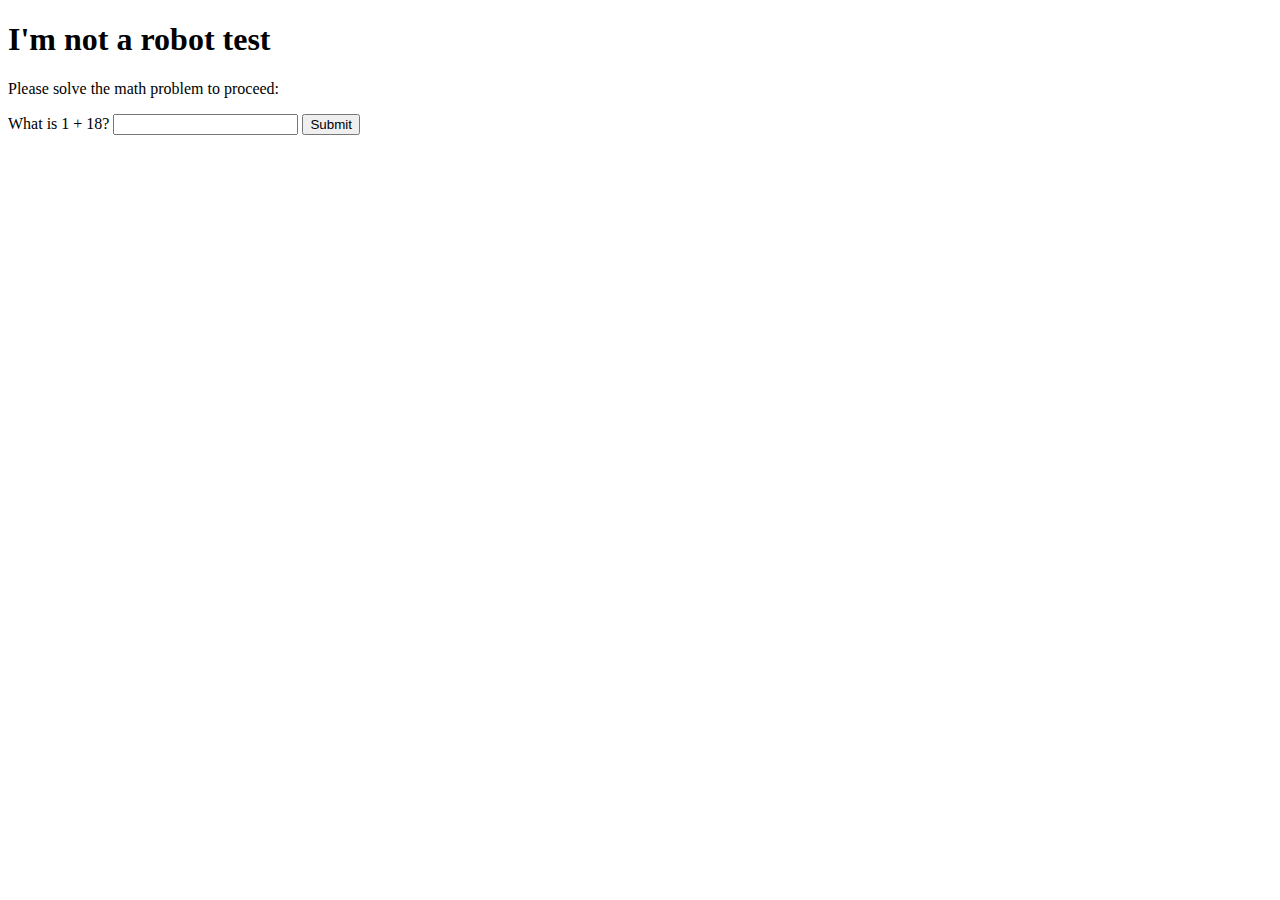
==== index.html @ 7ec25da5 "Create index.html" ====
<!DOCTYPE html>
<html lang="en">
<head>
    <meta charset="UTF-8">
    <meta name="viewport" content="width=device-width, initial-scale=1.0">
    <title>April Fools</title>
    <link rel="stylesheet" href="styles.css">
</head>
<body>
    <h1>I'm not a robot test</h1>
    <p>Please solve the math problem to proceed:</p>
    <form id="robot-form">
        <label for="question">What is 1 + 18?</label>
        <input type="number" id="answer" name="answer" required>
        <button type="submit">Submit</button>
    </form>
    <script src="script.js"></script>
</body>
</html>
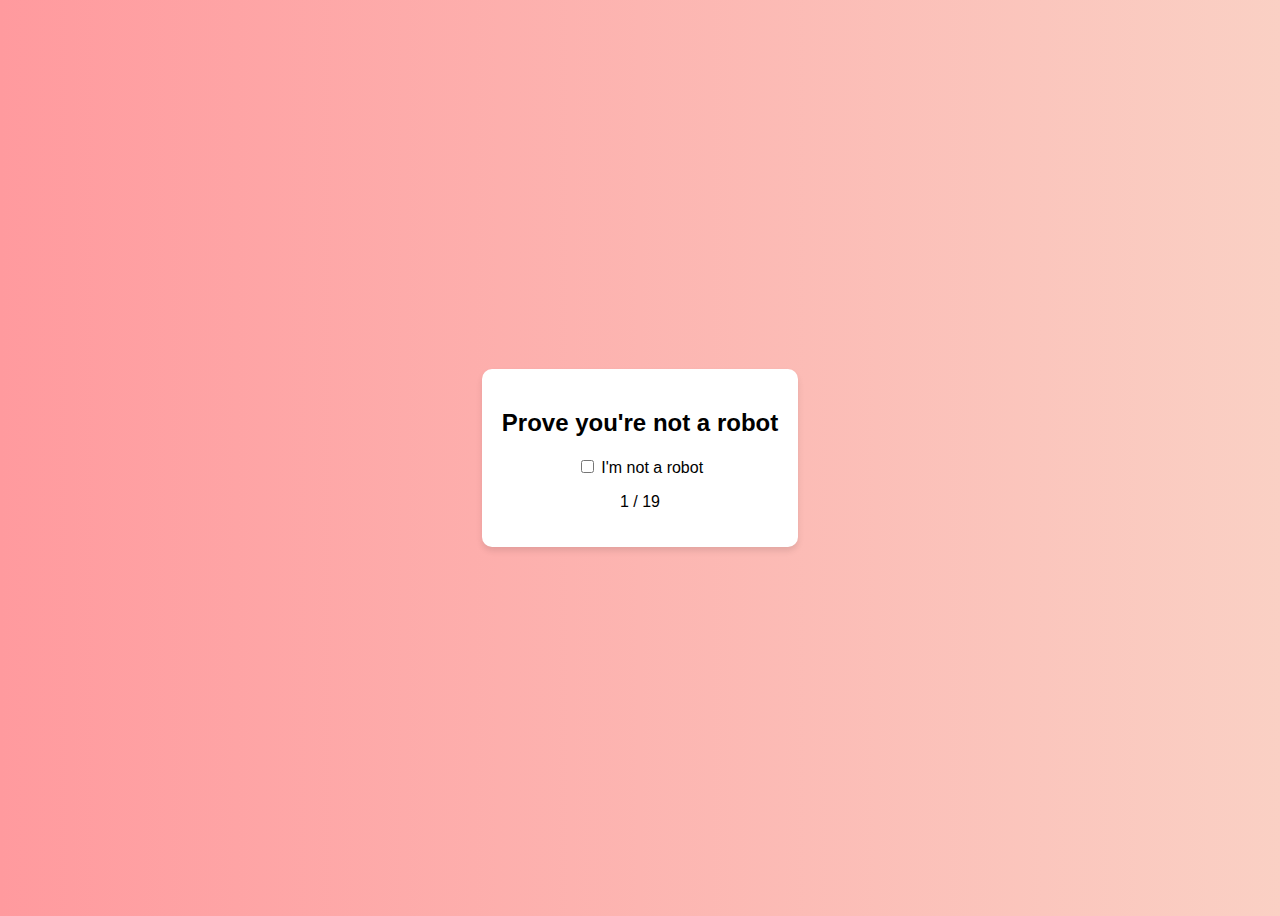
==== commit d6efa310: "Update index.html" ====
--- a/index.html
+++ b/index.html
@@ -1,19 +1,57 @@
-<!DOCTYPE html>
-<html lang="en">
+<!DOCTYPE html><html lang="en">
 <head>
     <meta charset="UTF-8">
     <meta name="viewport" content="width=device-width, initial-scale=1.0">
-    <title>April Fools</title>
-    <link rel="stylesheet" href="styles.css">
+    <title>Not a Robot Test</title>
+    <style>
+        body {
+            display: flex;
+            justify-content: center;
+            align-items: center;
+            height: 100vh;
+            background: linear-gradient(to right, #ff9a9e, #fad0c4);
+            font-family: Arial, sans-serif;
+            text-align: center;
+        }
+        .captcha-box {
+            background: white;
+            padding: 20px;
+            border-radius: 10px;
+            box-shadow: 0px 4px 6px rgba(0, 0, 0, 0.1);
+        }
+        .hidden { display: none; }
+        .celebration {
+            font-size: 2em;
+            animation: pop 0.5s infinite alternate;
+        }
+        @keyframes pop {
+            0% { transform: scale(1); }
+            100% { transform: scale(1.2); }
+        }
+    </style>
 </head>
 <body>
-    <h1>I'm not a robot test</h1>
-    <p>Please solve the math problem to proceed:</p>
-    <form id="robot-form">
-        <label for="question">What is 1 + 18?</label>
-        <input type="number" id="answer" name="answer" required>
-        <button type="submit">Submit</button>
-    </form>
-    <script src="script.js"></script>
+    <div id="captcha-container" class="captcha-box">
+        <h2>Prove you're not a robot</h2>
+        <input type="checkbox" id="captcha" onclick="nextCaptcha()"> I'm not a robot
+        <p id="progress">1 / 19</p>
+    </div><div id="final-page" class="hidden">
+    <h1 class="celebration">🎉 April Fools! 🎉</h1>
+</div>
+
+<script>
+    let count = 1;
+    function nextCaptcha() {
+        if (count < 19) {
+            count++;
+            document.getElementById('progress').innerText = count + " / 19";
+            document.getElementById('captcha').checked = false;
+        } else {
+            document.getElementById('captcha-container').classList.add('hidden');
+            document.getElementById('final-page').classList.remove('hidden');
+        }
+    }
+</script>
+
 </body>
 </html>
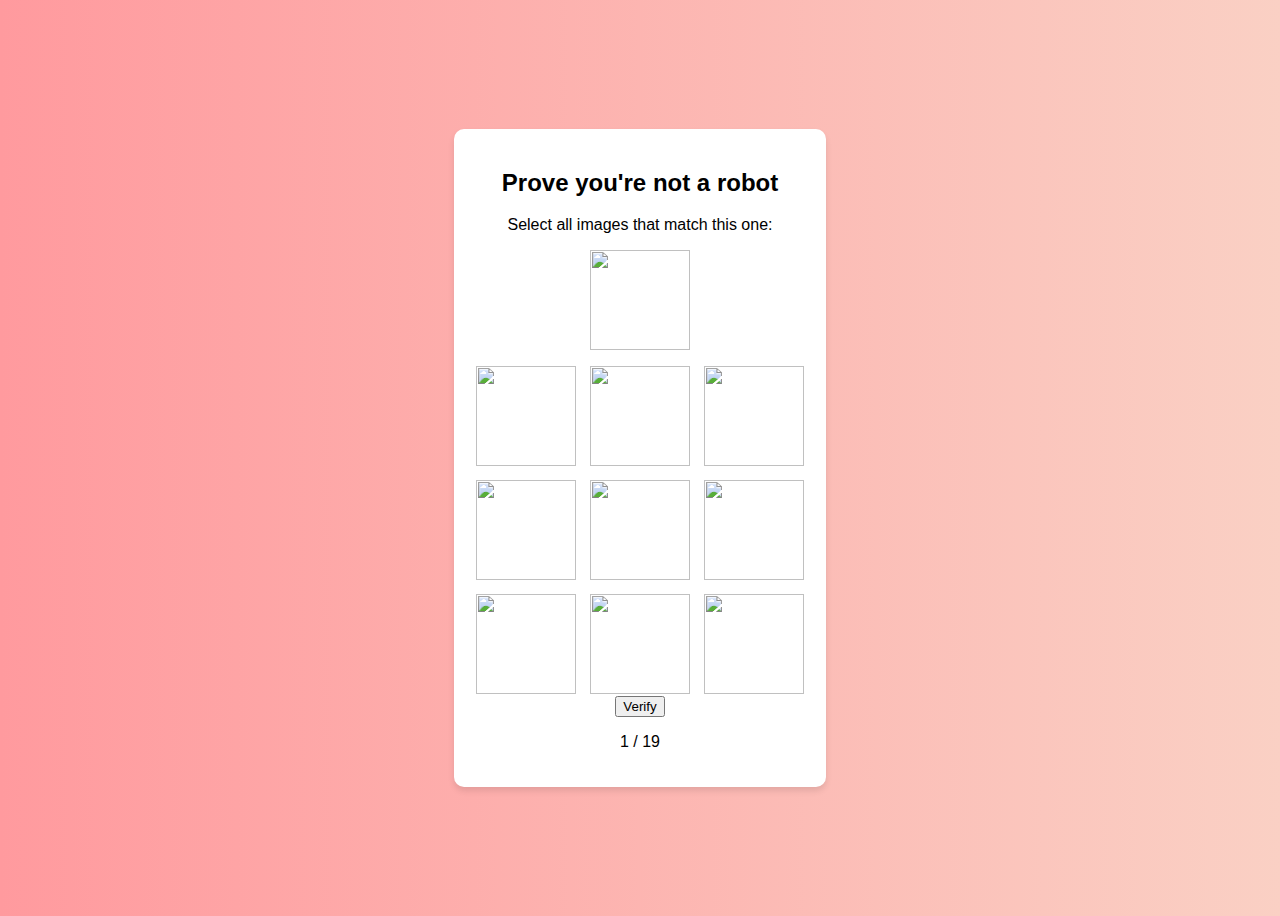
==== commit 1f5a8773: "Update index.html" ====
--- a/index.html
+++ b/index.html
@@ -28,29 +28,64 @@
             0% { transform: scale(1); }
             100% { transform: scale(1.2); }
         }
+        .grid {
+            display: grid;
+            grid-template-columns: repeat(3, 1fr);
+            gap: 10px;
+            margin-top: 10px;
+        }
+        .grid img {
+            width: 100px;
+            height: 100px;
+            cursor: pointer;
+            border: 2px solid transparent;
+        }
+        .grid img.selected {
+            border-color: green;
+        }
     </style>
 </head>
 <body>
     <div id="captcha-container" class="captcha-box">
         <h2>Prove you're not a robot</h2>
-        <input type="checkbox" id="captcha" onclick="nextCaptcha()"> I'm not a robot
+        <p>Select all images that match this one:</p>
+        <img id="target-image" src="" width="100" height="100">
+        <div class="grid" id="image-grid"></div>
+        <button onclick="nextCaptcha()">Verify</button>
         <p id="progress">1 / 19</p>
     </div><div id="final-page" class="hidden">
     <h1 class="celebration">🎉 April Fools! 🎉</h1>
 </div>
 
 <script>
+    const images = [
+        "cat1.jpg", "cat2.jpg", "cat3.jpg", "dog1.jpg", "dog2.jpg", "dog3.jpg", "rabbit.jpg", "hamster.jpg", "plant.jpg"
+    ];
     let count = 1;
+    function loadCaptcha() {
+        let grid = document.getElementById('image-grid');
+        grid.innerHTML = "";
+        let shuffled = images.sort(() => 0.5 - Math.random());
+        let target = shuffled[0];
+        document.getElementById('target-image').src = target;
+        shuffled.forEach(src => {
+            let img = document.createElement('img');
+            img.src = src;
+            img.onclick = () => img.classList.toggle('selected');
+            grid.appendChild(img);
+        });
+    }
     function nextCaptcha() {
         if (count < 19) {
             count++;
             document.getElementById('progress').innerText = count + " / 19";
-            document.getElementById('captcha').checked = false;
+            loadCaptcha();
         } else {
             document.getElementById('captcha-container').classList.add('hidden');
             document.getElementById('final-page').classList.remove('hidden');
         }
     }
+    loadCaptcha();
 </script>
 
 </body>
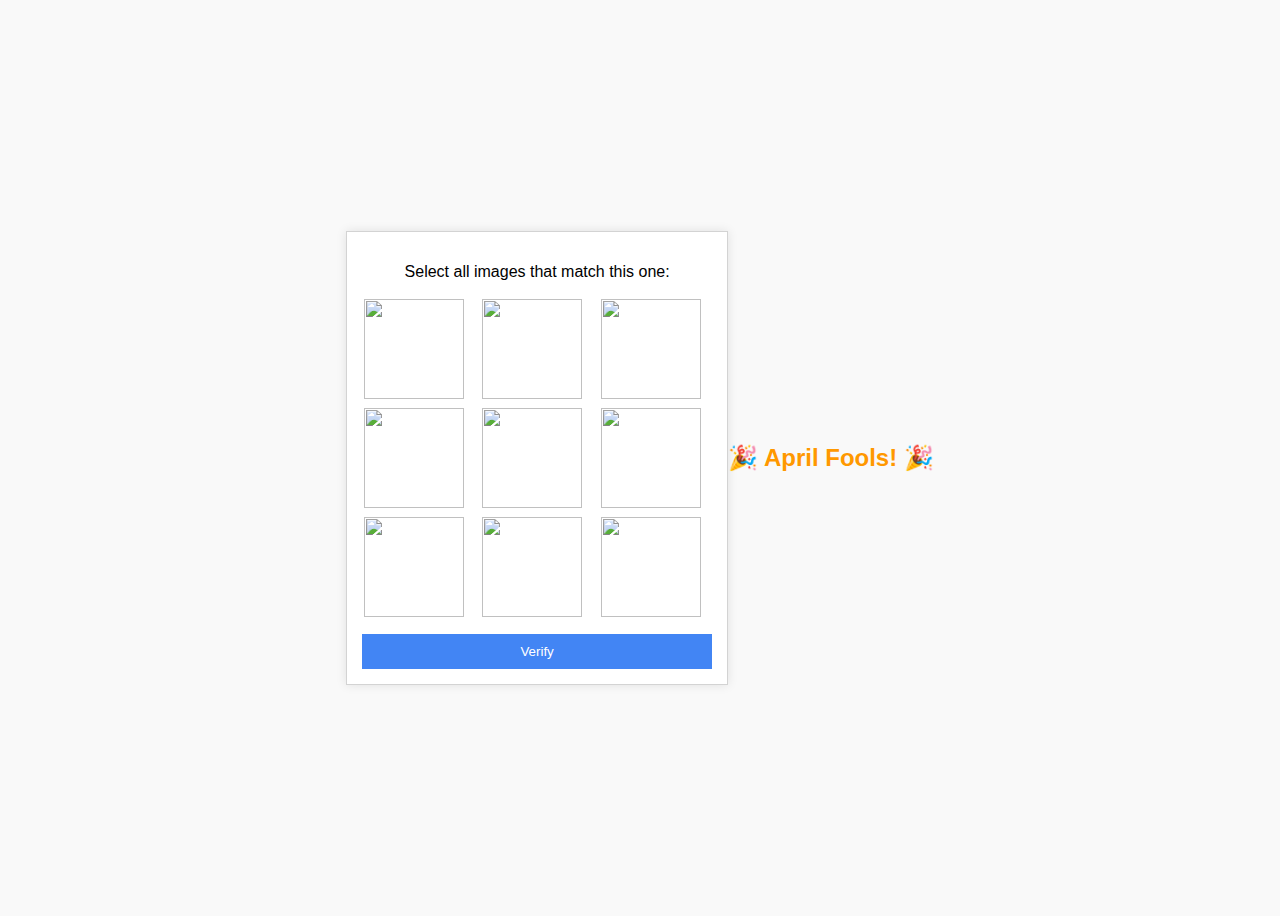
==== commit f8b22f3f: "Update index.html" ====
--- a/index.html
+++ b/index.html
@@ -2,87 +2,95 @@
 <head>
     <meta charset="UTF-8">
     <meta name="viewport" content="width=device-width, initial-scale=1.0">
-    <title>Not a Robot Test</title>
+    <title>Advanced Robot Detector</title>
     <style>
         body {
             display: flex;
             justify-content: center;
             align-items: center;
             height: 100vh;
-            background: linear-gradient(to right, #ff9a9e, #fad0c4);
+            background-color: #f9f9f9;
             font-family: Arial, sans-serif;
+        }
+        .captcha-container {
+            background: white;
+            border: 1px solid #d3d3d3;
+            padding: 15px;
+            width: 350px;
+            box-shadow: 0px 0px 10px rgba(0,0,0,0.1);
             text-align: center;
         }
-        .captcha-box {
-            background: white;
-            padding: 20px;
-            border-radius: 10px;
-            box-shadow: 0px 4px 6px rgba(0, 0, 0, 0.1);
-        }
-        .hidden { display: none; }
-        .celebration {
-            font-size: 2em;
-            animation: pop 0.5s infinite alternate;
-        }
-        @keyframes pop {
-            0% { transform: scale(1); }
-            100% { transform: scale(1.2); }
-        }
-        .grid {
+        .captcha-images {
             display: grid;
             grid-template-columns: repeat(3, 1fr);
-            gap: 10px;
+            gap: 5px;
             margin-top: 10px;
         }
-        .grid img {
+        .captcha-images img {
             width: 100px;
             height: 100px;
             cursor: pointer;
             border: 2px solid transparent;
         }
-        .grid img.selected {
-            border-color: green;
+        .captcha-images img.selected {
+            border: 2px solid blue;
+        }
+        .verify-btn {
+            margin-top: 15px;
+            padding: 10px;
+            background-color: #4285f4;
+            color: white;
+            border: none;
+            cursor: pointer;
+            width: 100%;
+        }
+        .hidden {
+            display: none;
+        }
+        .final-page {
+            display: flex;
+            justify-content: center;
+            align-items: center;
+            height: 100vh;
+            font-size: 24px;
+            font-weight: bold;
+            color: #ff9800;
+            animation: sparkle 1s infinite alternate;
+        }
+        @keyframes sparkle {
+            0% { transform: scale(1); }
+            100% { transform: scale(1.1); }
         }
     </style>
 </head>
 <body>
-    <div id="captcha-container" class="captcha-box">
-        <h2>Prove you're not a robot</h2>
+    <div class="captcha-container" id="captcha">
         <p>Select all images that match this one:</p>
-        <img id="target-image" src="" width="100" height="100">
-        <div class="grid" id="image-grid"></div>
-        <button onclick="nextCaptcha()">Verify</button>
-        <p id="progress">1 / 19</p>
-    </div><div id="final-page" class="hidden">
-    <h1 class="celebration">🎉 April Fools! 🎉</h1>
-</div>
-
-<script>
-    const images = [
-        "cat1.jpg", "cat2.jpg", "cat3.jpg", "dog1.jpg", "dog2.jpg", "dog3.jpg", "rabbit.jpg", "hamster.jpg", "plant.jpg"
-    ];
-    let count = 1;
+        <div class="captcha-images" id="images"></div>
+        <button class="verify-btn" onclick="nextTest()">Verify</button>
+    </div>
+    <div class="final-page hidden" id="final">
+        🎉 April Fools! 🎉
+    </div><script>
+    let testCount = 0;
+    const maxTests = 19;
     function loadCaptcha() {
-        let grid = document.getElementById('image-grid');
-        grid.innerHTML = "";
-        let shuffled = images.sort(() => 0.5 - Math.random());
-        let target = shuffled[0];
-        document.getElementById('target-image').src = target;
-        shuffled.forEach(src => {
-            let img = document.createElement('img');
-            img.src = src;
+        const images = document.getElementById('images');
+        images.innerHTML = '';
+        for (let i = 0; i < 9; i++) {
+            const img = document.createElement('img');
+            img.src = `https://picsum.photos/100/100?random=${Math.random()}`;
             img.onclick = () => img.classList.toggle('selected');
-            grid.appendChild(img);
-        });
+            images.appendChild(img);
+        }
     }
-    function nextCaptcha() {
-        if (count < 19) {
-            count++;
-            document.getElementById('progress').innerText = count + " / 19";
+    function nextTest() {
+        testCount++;
+        if (testCount < maxTests) {
             loadCaptcha();
         } else {
-            document.getElementById('captcha-container').classList.add('hidden');
-            document.getElementById('final-page').classList.remove('hidden');
+            document.getElementById('captcha').classList.add('hidden');
+            document.getElementById('final').classList.remove('hidden');
         }
     }
     loadCaptcha();
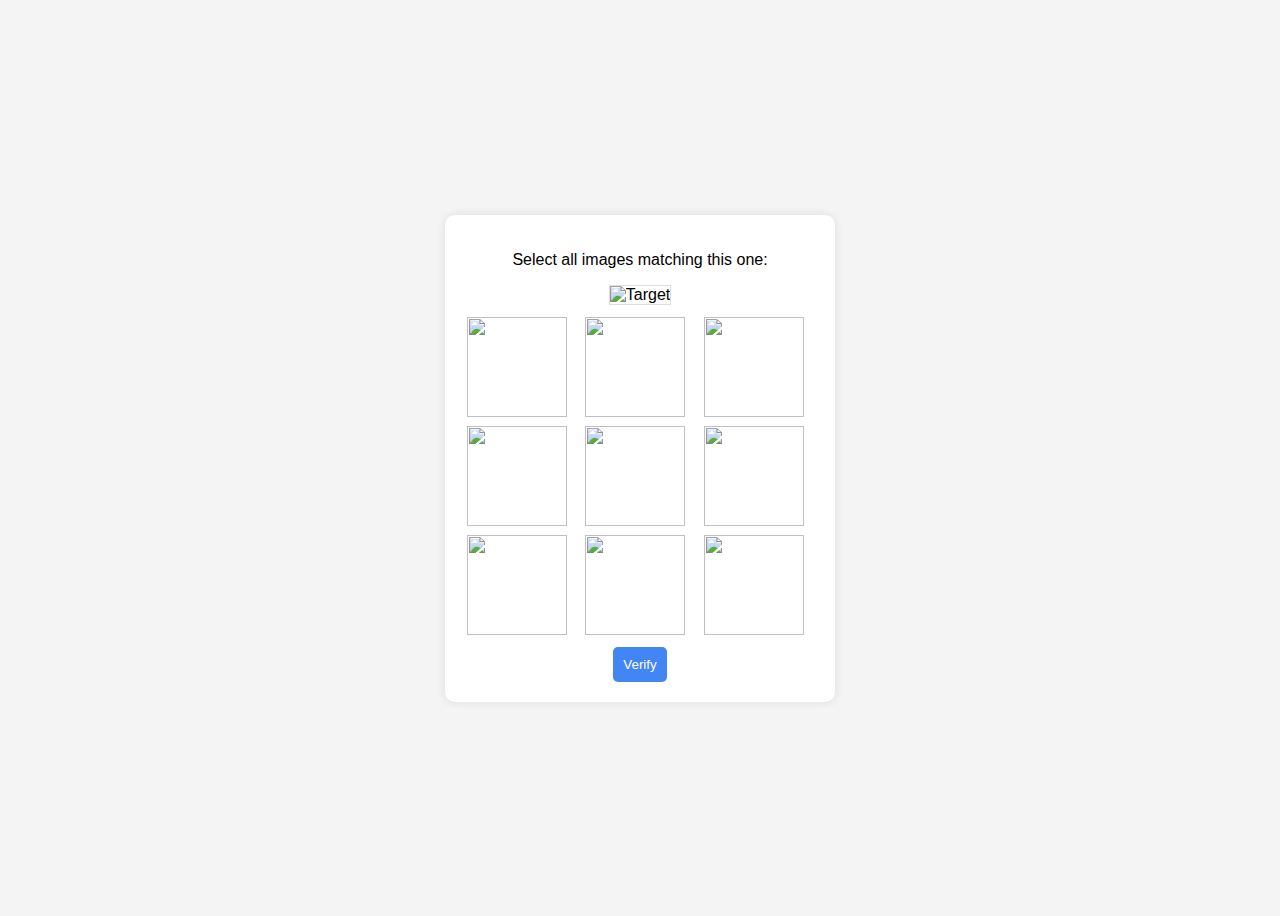
==== commit 381a178b: "Update index.html" ====
--- a/index.html
+++ b/index.html
@@ -5,19 +5,19 @@
     <title>Advanced Robot Detector</title>
     <style>
         body {
+            font-family: Arial, sans-serif;
             display: flex;
             justify-content: center;
             align-items: center;
             height: 100vh;
-            background-color: #f9f9f9;
-            font-family: Arial, sans-serif;
+            background-color: #f4f4f4;
         }
         .captcha-container {
+            width: 350px;
             background: white;
-            border: 1px solid #d3d3d3;
-            padding: 15px;
-            width: 350px;
-            box-shadow: 0px 0px 10px rgba(0,0,0,0.1);
+            padding: 20px;
+            border-radius: 10px;
+            box-shadow: 0px 0px 10px rgba(0, 0, 0, 0.1);
             text-align: center;
         }
         .captcha-images {
@@ -35,64 +35,53 @@
         .captcha-images img.selected {
             border: 2px solid blue;
         }
-        .verify-btn {
-            margin-top: 15px;
-            padding: 10px;
+        button {
             background-color: #4285f4;
             color: white;
             border: none;
+            padding: 10px;
+            border-radius: 5px;
             cursor: pointer;
-            width: 100%;
+            margin-top: 10px;
         }
         .hidden {
             display: none;
         }
-        .final-page {
-            display: flex;
-            justify-content: center;
-            align-items: center;
-            height: 100vh;
-            font-size: 24px;
-            font-weight: bold;
-            color: #ff9800;
-            animation: sparkle 1s infinite alternate;
-        }
-        @keyframes sparkle {
-            0% { transform: scale(1); }
-            100% { transform: scale(1.1); }
-        }
     </style>
 </head>
 <body>
-    <div class="captcha-container" id="captcha">
-        <p>Select all images that match this one:</p>
-        <div class="captcha-images" id="images"></div>
-        <button class="verify-btn" onclick="nextTest()">Verify</button>
+    <div class="captcha-container" id="captchaContainer">
+        <p>Select all images matching this one:</p>
+        <img id="targetImage" src="" alt="Target" style="width: 80px; height: 80px; border: 1px solid #ddd;">
+        <div class="captcha-images" id="imageGrid"></div>
+        <button id="verifyButton">Verify</button>
     </div>
-    <div class="final-page hidden" id="final">
-        🎉 April Fools! 🎉
-    </div><script>
-    let testCount = 0;
-    const maxTests = 19;
-    function loadCaptcha() {
-        const images = document.getElementById('images');
-        images.innerHTML = '';
-        for (let i = 0; i < 9; i++) {
-            const img = document.createElement('img');
-            img.src = `https://picsum.photos/100/100?random=${Math.random()}`;
-            img.onclick = () => img.classList.toggle('selected');
-            images.appendChild(img);
-        }
+    <script>
+        const images = [
+            "cat1.jpg", "cat2.jpg", "dog1.jpg", "dog2.jpg", "tree1.jpg", "tree2.jpg", "car1.jpg", "car2.jpg", "bird1.jpg"
+        ];
+        let step = 1;
+        let maxSteps = 19;function loadCaptcha() {
+        document.getElementById("targetImage").src = images[Math.floor(Math.random() * images.length)];
+        let grid = document.getElementById("imageGrid");
+        grid.innerHTML = "";
+        images.sort(() => Math.random() - 0.5).slice(0, 9).forEach(img => {
+            let imgElement = document.createElement("img");
+            imgElement.src = img;
+            imgElement.onclick = () => imgElement.classList.toggle("selected");
+            grid.appendChild(imgElement);
+        });
     }
-    function nextTest() {
-        testCount++;
-        if (testCount < maxTests) {
+
+    document.getElementById("verifyButton").addEventListener("click", () => {
+        if (step < maxSteps) {
+            step++;
             loadCaptcha();
         } else {
-            document.getElementById('captcha').classList.add('hidden');
-            document.getElementById('final').classList.remove('hidden');
+            document.body.innerHTML = '<h1 style="text-align:center; font-size:24px;">🎉 April Fools! 🎉</h1>';
         }
-    }
+    });
+
     loadCaptcha();
 </script>
 
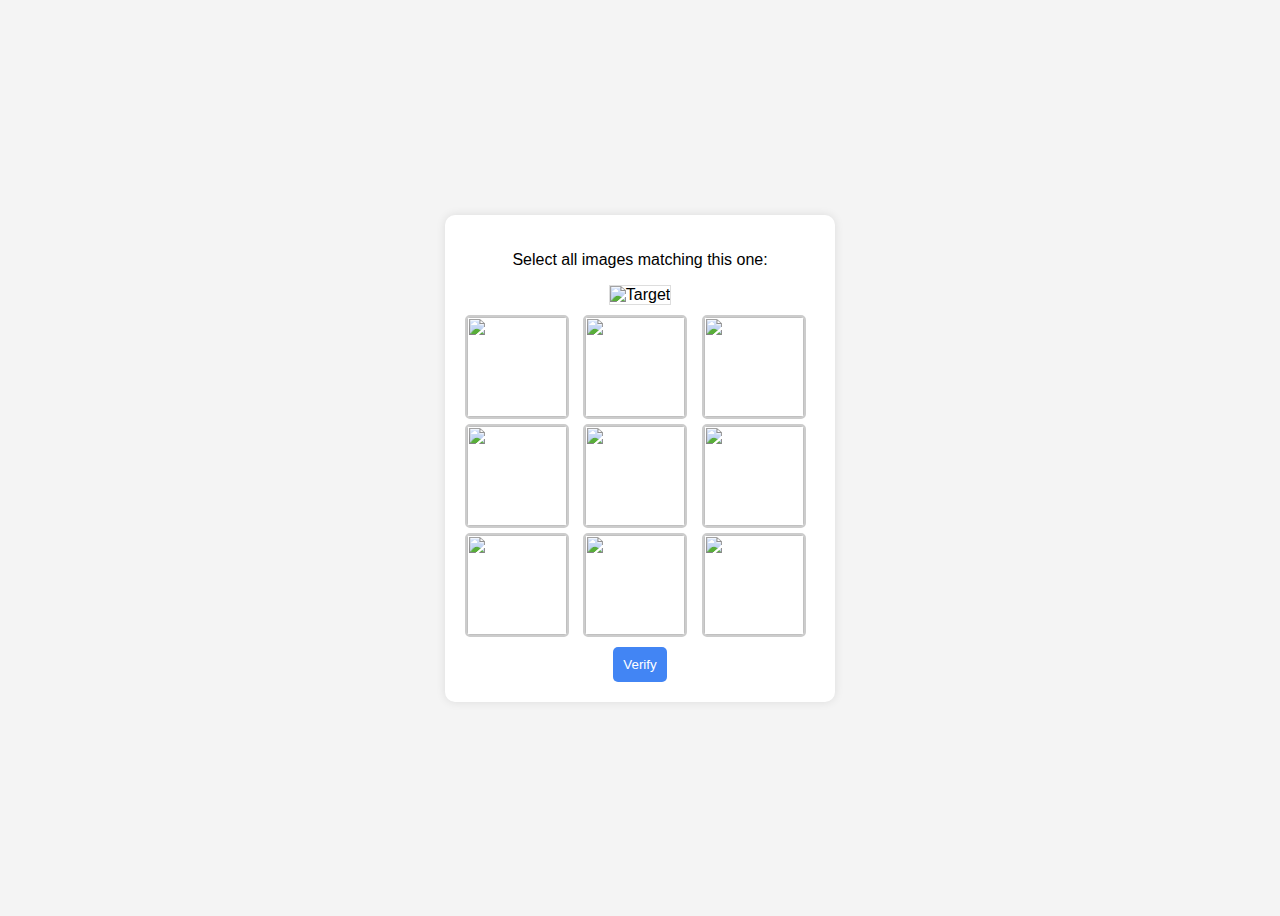
==== commit eb38fa27: "Update index.html" ====
--- a/index.html
+++ b/index.html
@@ -30,7 +30,8 @@
             width: 100px;
             height: 100px;
             cursor: pointer;
-            border: 2px solid transparent;
+            border: 2px solid #ccc;
+            border-radius: 5px;
         }
         .captcha-images img.selected {
             border: 2px solid blue;
@@ -44,9 +45,6 @@
             cursor: pointer;
             margin-top: 10px;
         }
-        .hidden {
-            display: none;
-        }
     </style>
 </head>
 <body>
@@ -58,10 +56,12 @@
     </div>
     <script>
         const images = [
-            "cat1.jpg", "cat2.jpg", "dog1.jpg", "dog2.jpg", "tree1.jpg", "tree2.jpg", "car1.jpg", "car2.jpg", "bird1.jpg"
-        ];
-        let step = 1;
-        let maxSteps = 19;function loadCaptcha() {
+            "https://via.placeholder.com/100", "https://via.placeholder.com/100", 
+            "https://via.placeholder.com/100", "https://via.placeholder.com/100", 
+            "https://via.placeholder.com/100", "https://via.placeholder.com/100", 
+            "https://via.placeholder.com/100", "https://via.placeholder.com/100", 
+            "https://via.placeholder.com/100"
+        ];function loadCaptcha() {
         document.getElementById("targetImage").src = images[Math.floor(Math.random() * images.length)];
         let grid = document.getElementById("imageGrid");
         grid.innerHTML = "";
@@ -74,12 +74,7 @@
     }
 
     document.getElementById("verifyButton").addEventListener("click", () => {
-        if (step < maxSteps) {
-            step++;
-            loadCaptcha();
-        } else {
-            document.body.innerHTML = '<h1 style="text-align:center; font-size:24px;">🎉 April Fools! 🎉</h1>';
-        }
+        alert("Verification Complete!");
     });
 
     loadCaptcha();
